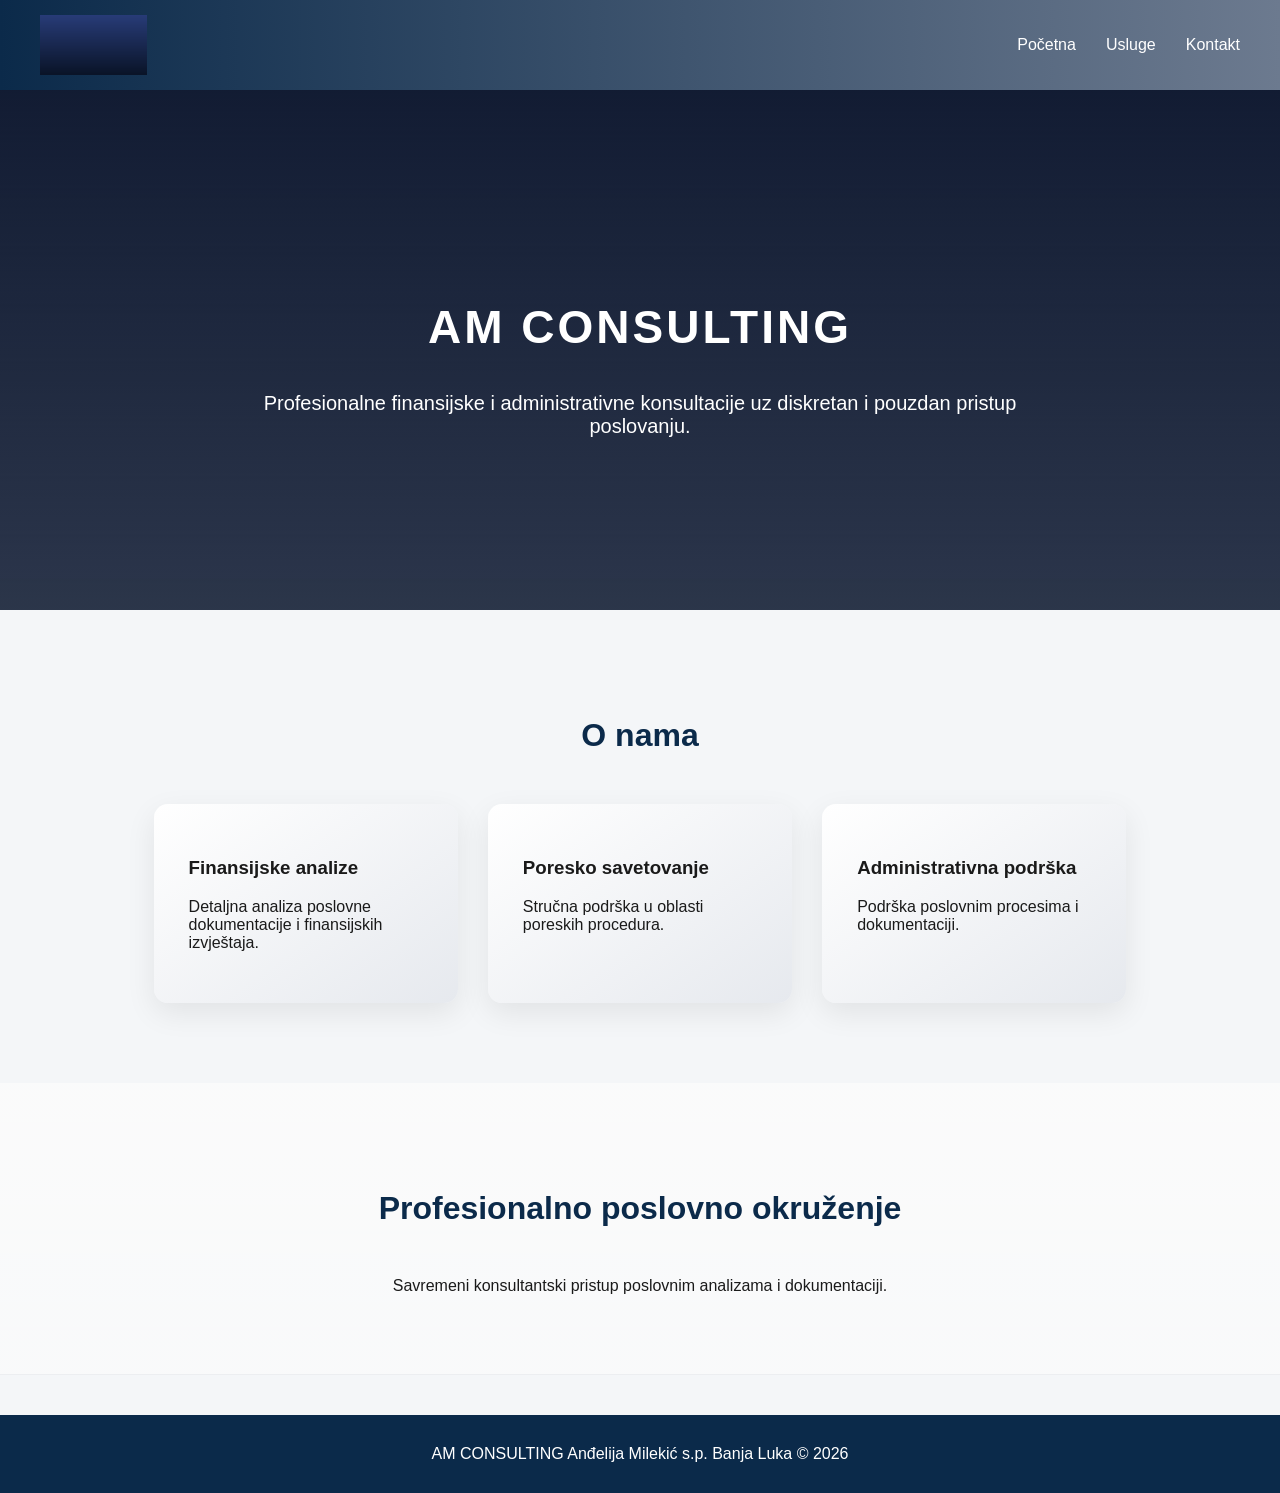
==== index.html @ 1e1127e0 "Add files via upload" ====
<!DOCTYPE html>
<html lang="sr">
<head>
<meta charset="UTF-8">
<meta name="viewport" content="width=device-width, initial-scale=1.0">

<title>AM CONSULTING | Finansijske i poreske konsultacije Banja Luka</title>

<meta name="description" content="AM CONSULTING Banja Luka - Finansijske analize, poresko savetovanje i poslovne konsultacije. Profesionalna podrška za pravna lica i preduzetnike.">

<meta name="keywords" content="konsalting Banja Luka, finansijske konsultacije, poresko savetovanje, AM Consulting">

<meta name="author" content="AM CONSULTING">

<link rel="stylesheet" href="style.css">

</head>

<body>

<nav>
<img src="logo.png">
<ul>
<li><a href="index.html">Početna</a></li>
<li><a href="usluge.html">Usluge</a></li>
<li><a href="kontakt.html">Kontakt</a></li>
</ul>
</nav>

<section class="hero">
<div>
<h1>AM CONSULTING</h1>
<p>
Profesionalne finansijske i administrativne konsultacije uz diskretan i pouzdan pristup poslovanju.
</p>
</div>
</section>

<section class="section">
<h2 class="section-title">O nama</h2>

<div class="grid">

<div class="card">
<h3>Finansijske analize</h3>
<p>Detaljna analiza poslovne dokumentacije i finansijskih izvještaja.</p>
</div>

<div class="card">
<h3>Poresko savetovanje</h3>
<p>Stručna podrška u oblasti poreskih procedura.</p>
</div>

<div class="card">
<h3>Administrativna podrška</h3>
<p>Podrška poslovnim procesima i dokumentaciji.</p>
</div>

</div>
</section>

<section class="section office">
<h2 class="section-title">Profesionalno poslovno okruženje</h2>
<p style="text-align:center;max-width:800px;margin:auto;">
Savremeni konsultantski pristup poslovnim analizama i dokumentaciji.
</p>
</section>

<footer>
AM CONSULTING Anđelija Milekić s.p. Banja Luka © 2026
</footer>

</body>
</html>
---- style.css ----
body{
margin:0;
font-family:Segoe UI, Arial, sans-serif;
background:#f4f6f8;
color:#1a1a1a;
scroll-behavior:smooth;
}

/* NAV */
nav{
background:linear-gradient(90deg,#0B2A4A,#6c7a8f);
padding:15px 40px;
display:flex;
align-items:center;
justify-content:space-between;
position:sticky;
top:0;
z-index:999;
}

nav img{
height:60px;
}

nav ul{
list-style:none;
display:flex;
gap:30px;
margin:0;
}

nav a{
color:white;
text-decoration:none;
font-weight:500;
transition:0.3s;
}

nav a:hover{
opacity:0.7;
}

/* HERO */
.hero{
height:520px;
background:
linear-gradient(rgba(10,20,40,0.65), rgba(10,20,40,0.65)),
url("banjaluka.jpg");
background-size:cover;
background-position:center;
display:flex;
align-items:center;
justify-content:center;
text-align:center;
color:white;
animation:fadeIn 1.2s ease;
}

.hero h1{
font-size:46px;
letter-spacing:3px;
}

.hero p{
font-size:20px;
max-width:760px;
margin:auto;
}

/* SECTIONS */
.section{
padding:80px 12%;
}

.section-title{
text-align:center;
font-size:32px;
margin-bottom:50px;
color:#0B2A4A;
}

.grid{
display:grid;
grid-template-columns:repeat(auto-fit,minmax(260px,1fr));
gap:30px;
}

.card{
background:linear-gradient(145deg,#ffffff,#e6e9ee);
padding:35px;
border-radius:14px;
box-shadow:0 10px 30px rgba(0,0,0,0.08);
transition:0.35s;
animation:fadeUp 1s ease;
}

.card:hover{
transform:translateY(-10px);
}

/* OFFICE IMAGE */
.office{
background:
linear-gradient(rgba(255,255,255,0.9), rgba(255,255,255,0.9)),
url("kancelarija.jpg");
background-size:cover;
background-position:center;
}

/* FOOTER */
footer{
background:#0B2A4A;
color:white;
text-align:center;
padding:30px;
margin-top:40px;
}

/* ANIMATIONS */
@keyframes fadeIn{
from{opacity:0;}
to{opacity:1;}
}

@keyframes fadeUp{
from{
opacity:0;
transform:translateY(40px);
}
to{
opacity:1;
transform:translateY(0);
}
}
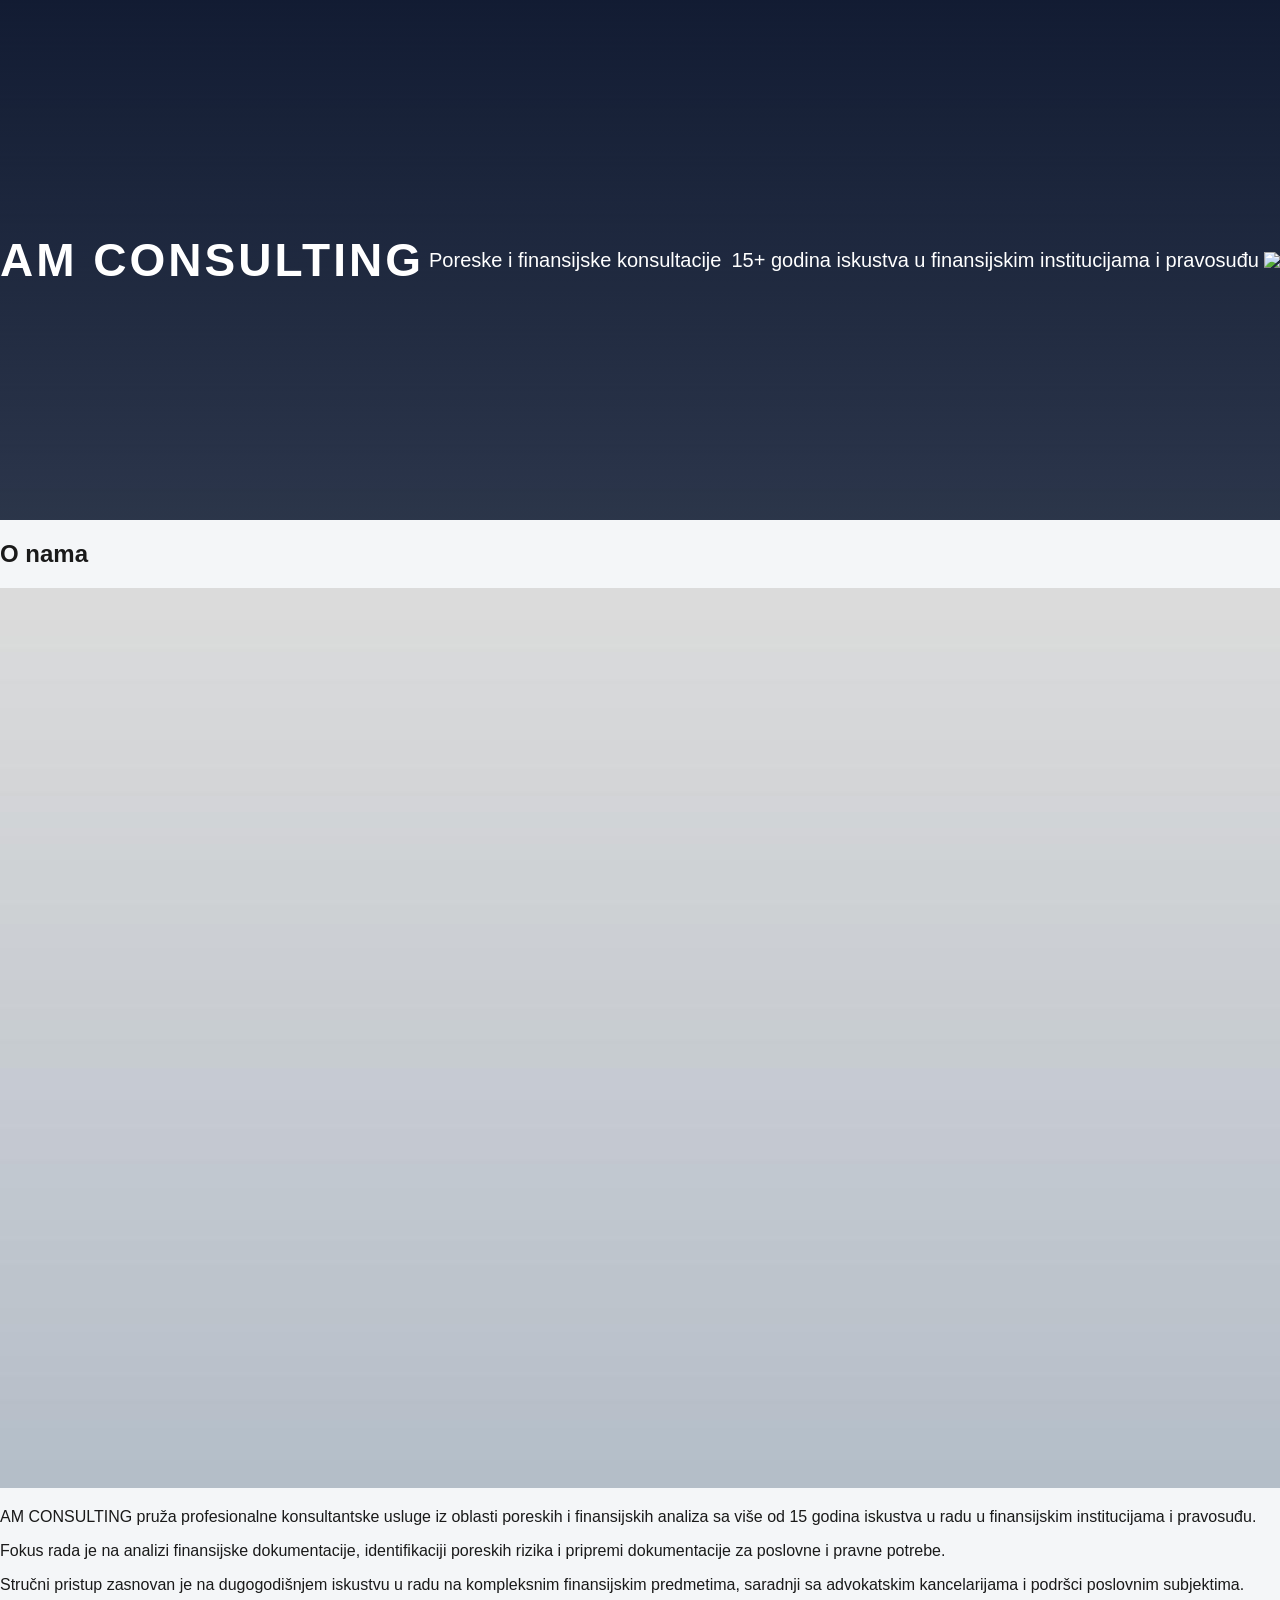
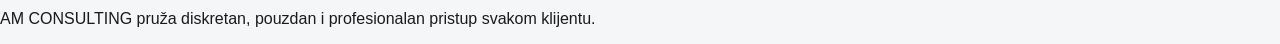
==== commit 4e913331: "Add files via upload" ====
--- a/index.html
+++ b/index.html
@@ -1,75 +1,65 @@
-
 <!DOCTYPE html>
 <html lang="sr">
 <head>
 <meta charset="UTF-8">
 <meta name="viewport" content="width=device-width, initial-scale=1.0">
-
-<title>AM CONSULTING | Finansijske i poreske konsultacije Banja Luka</title>
-
-<meta name="description" content="AM CONSULTING Banja Luka - Finansijske analize, poresko savetovanje i poslovne konsultacije. Profesionalna podrška za pravna lica i preduzetnike.">
-
-<meta name="keywords" content="konsalting Banja Luka, finansijske konsultacije, poresko savetovanje, AM Consulting">
-
-<meta name="author" content="AM CONSULTING">
-
+<title>AM CONSULTING</title>
 <link rel="stylesheet" href="style.css">
-
 </head>
 
 <body>
 
-<nav>
-<img src="logo.png">
-<ul>
-<li><a href="index.html">Početna</a></li>
-<li><a href="usluge.html">Usluge</a></li>
-<li><a href="kontakt.html">Kontakt</a></li>
-</ul>
-</nav>
+<!-- HERO -->
+<div class="hero">
 
-<section class="hero">
-<div>
 <h1>AM CONSULTING</h1>
-<p>
-Profesionalne finansijske i administrativne konsultacije uz diskretan i pouzdan pristup poslovanju.
-</p>
-</div>
-</section>
+<p>Poreske i finansijske konsultacije</p>
+<p>15+ godina iskustva u finansijskim institucijama i pravosuđu</p>
 
-<section class="section">
-<h2 class="section-title">O nama</h2>
+<img src="grad.jpg" class="hero-city">
 
-<div class="grid">
-
-<div class="card">
-<h3>Finansijske analize</h3>
-<p>Detaljna analiza poslovne dokumentacije i finansijskih izvještaja.</p>
 </div>
 
-<div class="card">
-<h3>Poresko savetovanje</h3>
-<p>Stručna podrška u oblasti poreskih procedura.</p>
+
+<!-- O NAMA -->
+<section id="o-nama">
+
+<h2>O nama</h2>
+
+<div class="about-box">
+
+<div>
+<img src="kancelarija.jpg" class="about-img">
 </div>
 
-<div class="card">
-<h3>Administrativna podrška</h3>
-<p>Podrška poslovnim procesima i dokumentaciji.</p>
+<div>
+
+<p>
+AM CONSULTING pruža profesionalne konsultantske usluge iz oblasti
+poreskih i finansijskih analiza sa više od 15 godina iskustva u radu
+u finansijskim institucijama i pravosuđu.
+</p>
+
+<p>
+Fokus rada je na analizi finansijske dokumentacije, identifikaciji
+poreskih rizika i pripremi dokumentacije za poslovne i pravne potrebe.
+</p>
+
+<p>
+Stručni pristup zasnovan je na dugogodišnjem iskustvu u radu na
+kompleksnim finansijskim predmetima, saradnji sa advokatskim
+kancelarijama i podršci poslovnim subjektima.
+</p>
+
+<p>
+AM CONSULTING pruža diskretan, pouzdan i profesionalan pristup svakom klijentu.
+</p>
+
 </div>
 
 </div>
+
 </section>
-
-<section class="section office">
-<h2 class="section-title">Profesionalno poslovno okruženje</h2>
-<p style="text-align:center;max-width:800px;margin:auto;">
-Savremeni konsultantski pristup poslovnim analizama i dokumentaciji.
-</p>
-</section>
-
-<footer>
-AM CONSULTING Anđelija Milekić s.p. Banja Luka © 2026
-</footer>
 
 </body>
 </html>
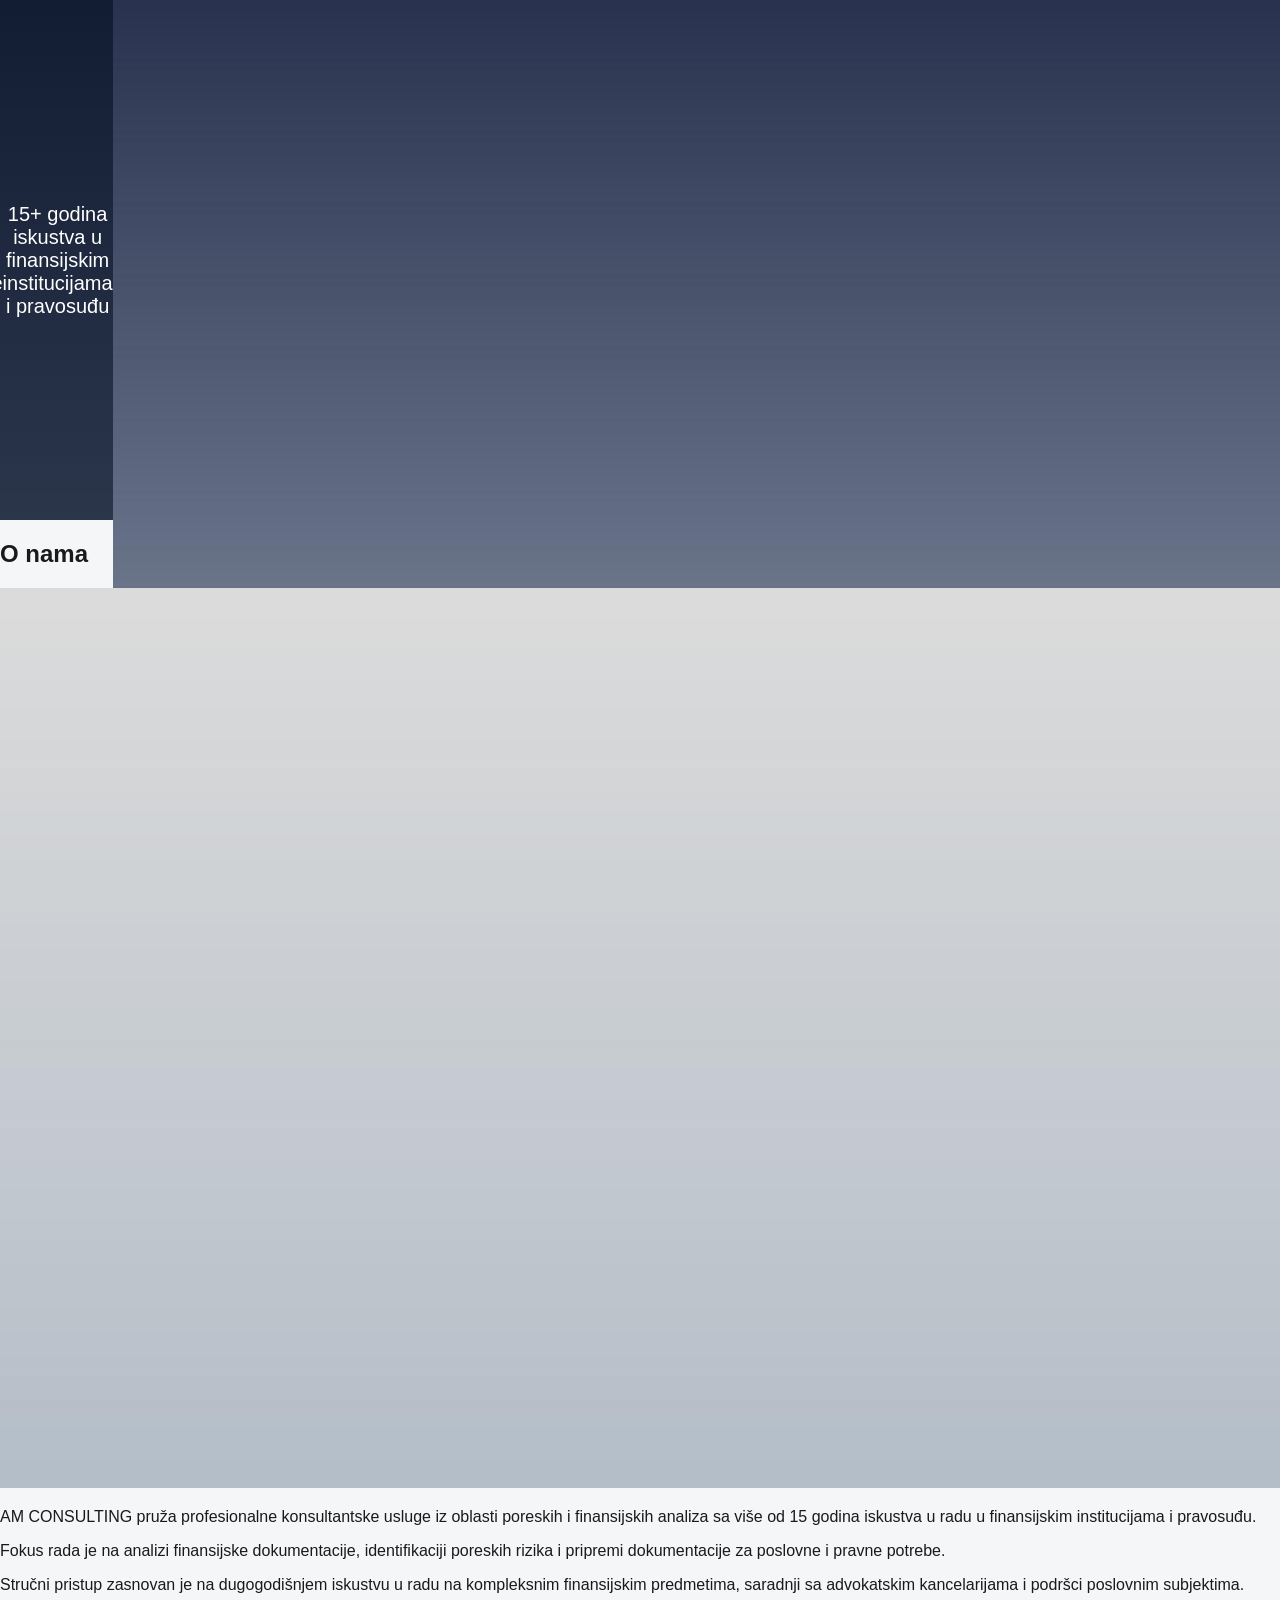
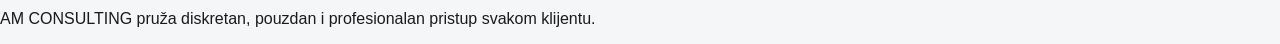
==== commit 1cec72a5: "Replace image source from grad.jpg to banjaluka.jpg" ====
--- a/index.html
+++ b/index.html
@@ -16,7 +16,7 @@
 <p>Poreske i finansijske konsultacije</p>
 <p>15+ godina iskustva u finansijskim institucijama i pravosuđu</p>
 
-<img src="grad.jpg" class="hero-city">
+<img src="banjaluka.jpg" class="hero-city">
 
 </div>
 
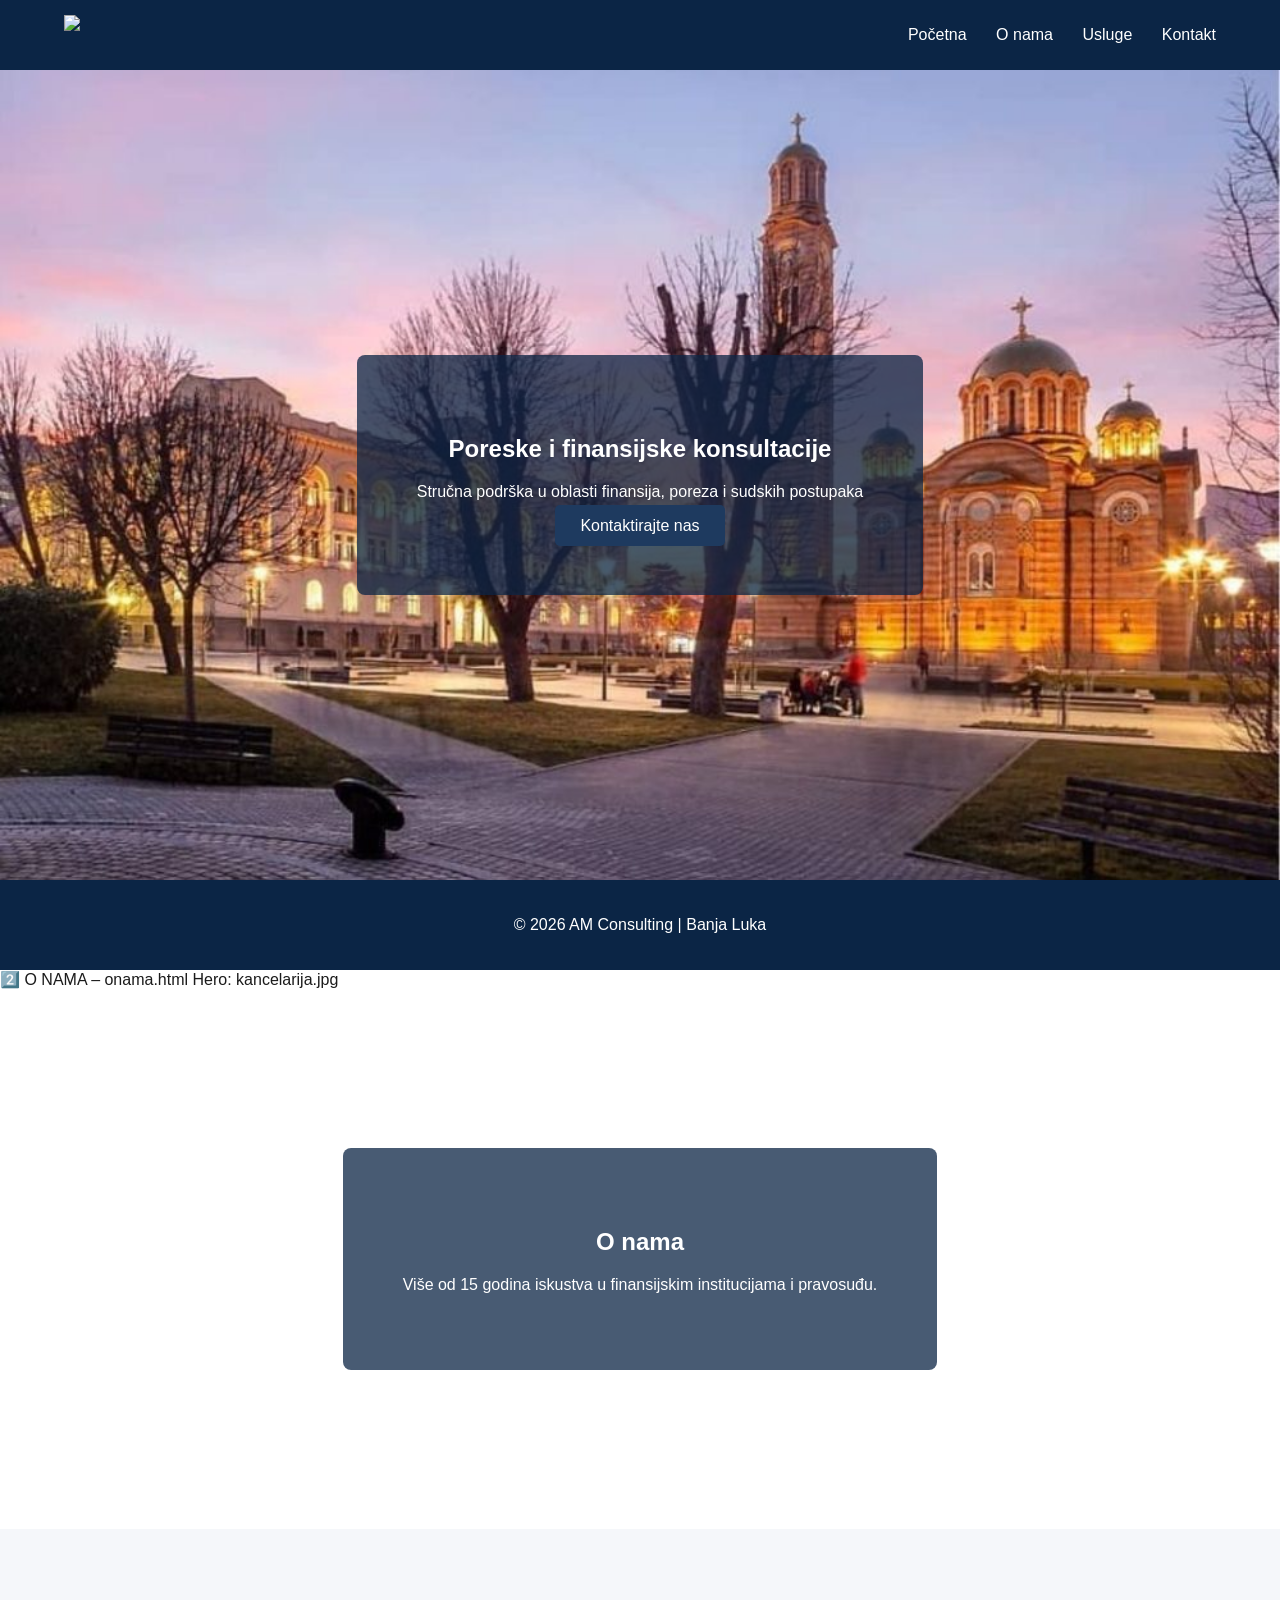
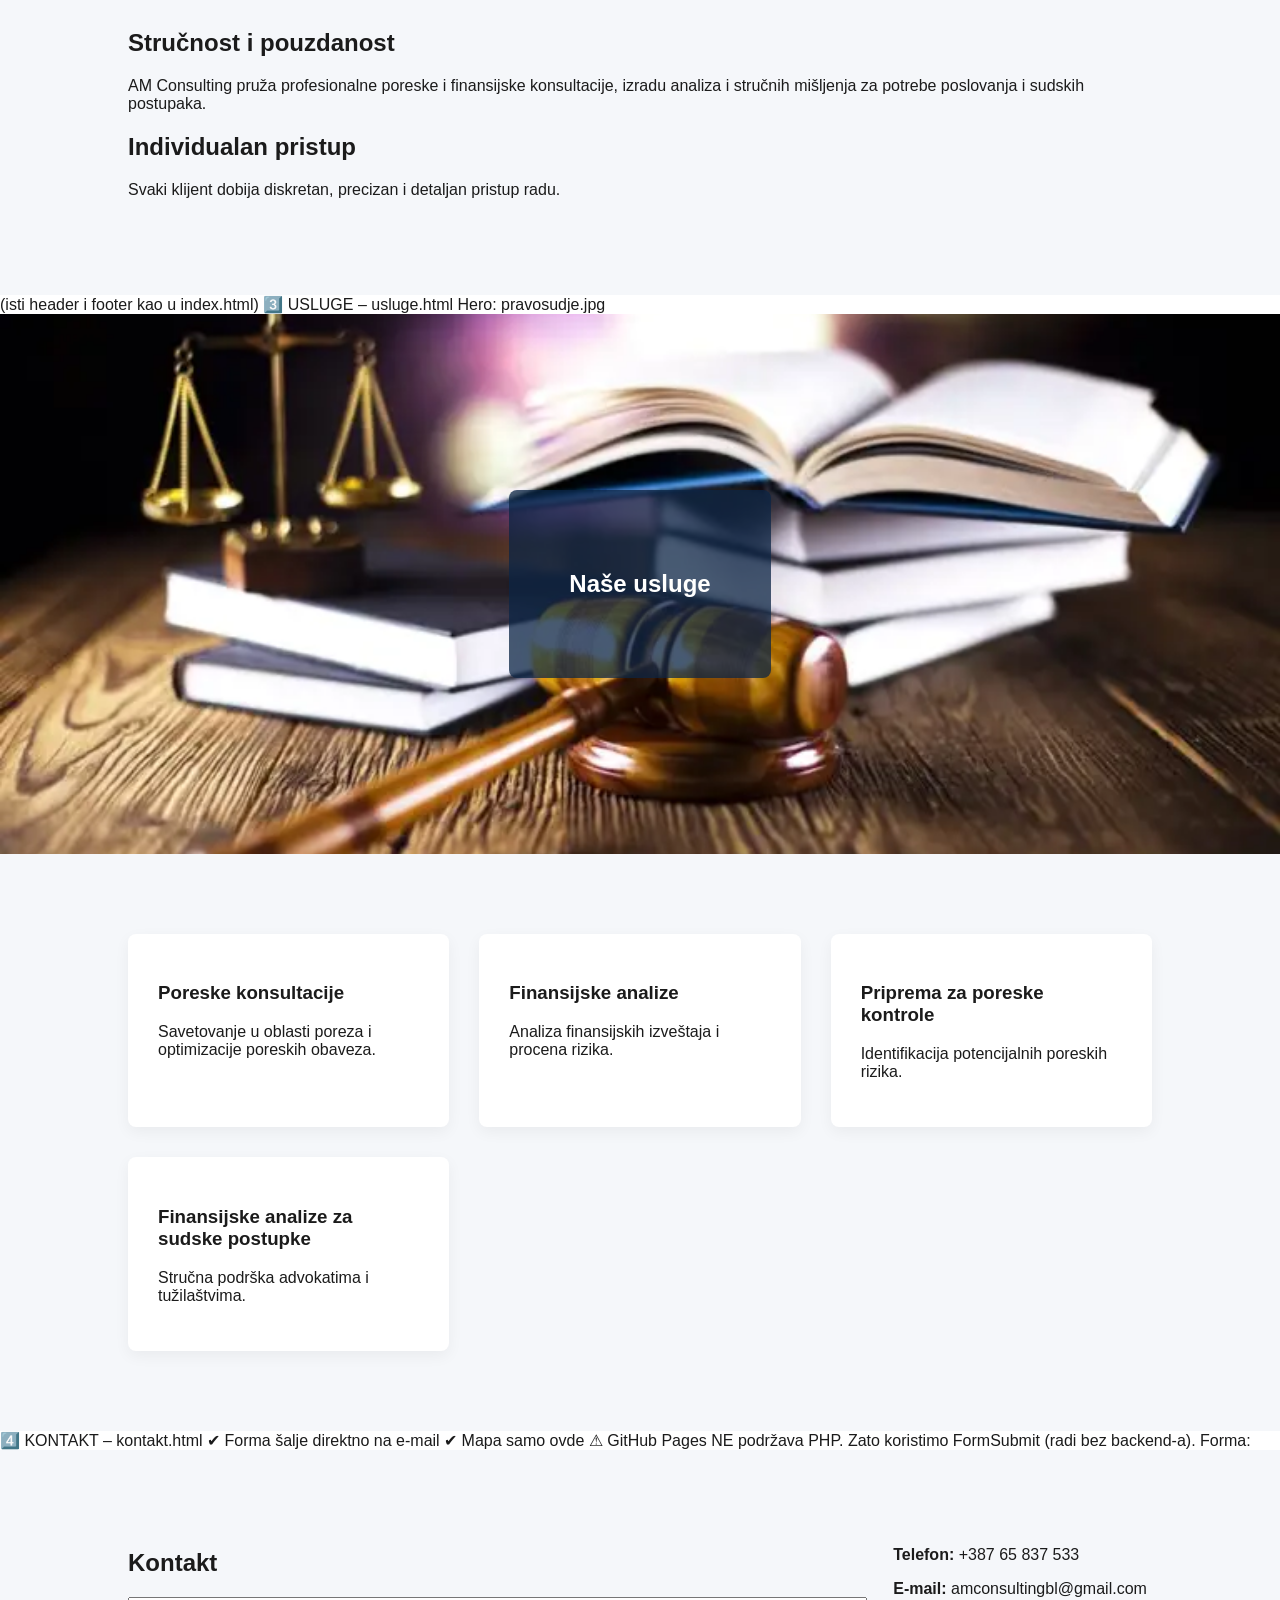
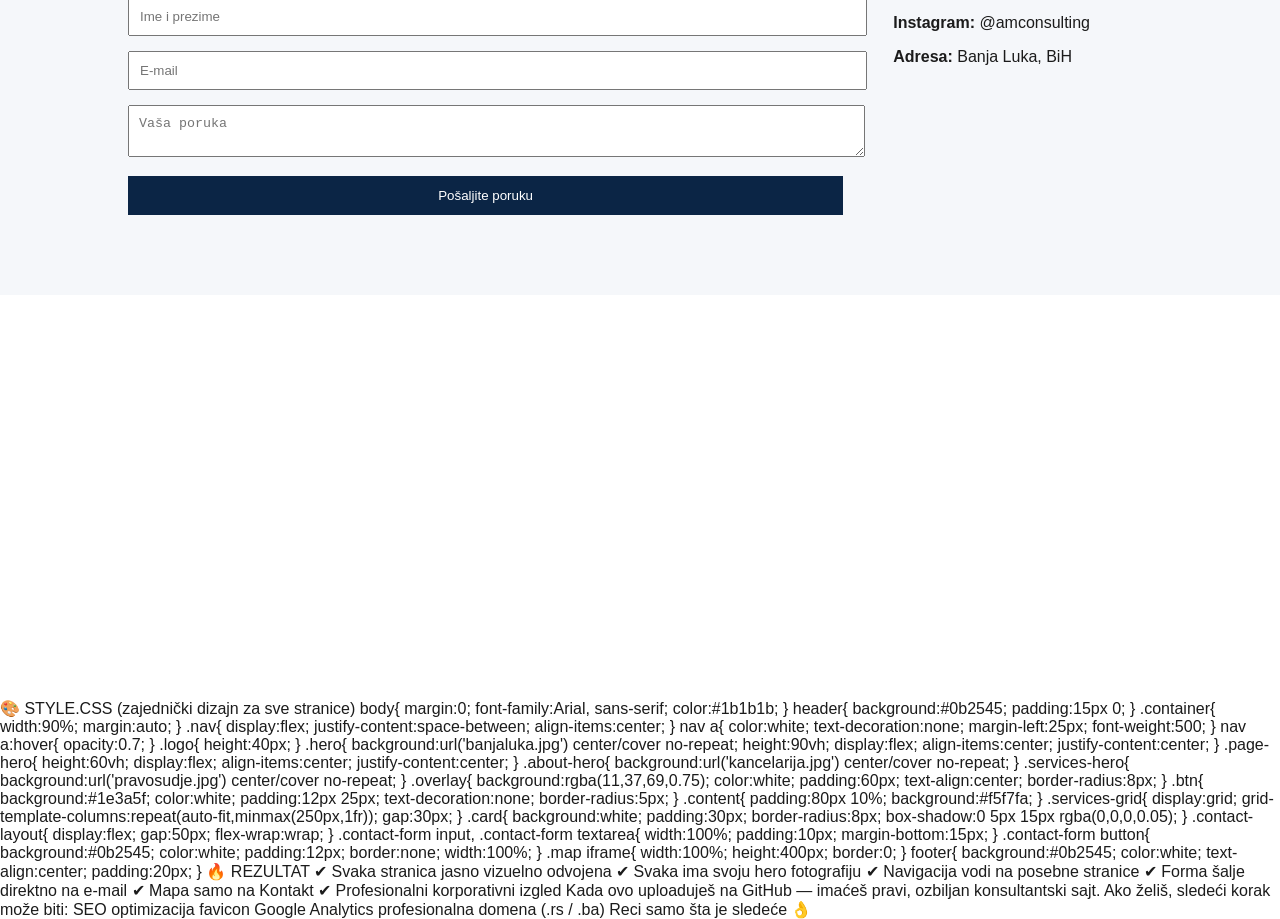
==== commit 4e66bee2: "Add files via upload" ====
--- a/index.html
+++ b/index.html
@@ -1,65 +1,279 @@
-<!DOCTYPE html>
-<html lang="sr">
-<head>
-<meta charset="UTF-8">
-<meta name="viewport" content="width=device-width, initial-scale=1.0">
-<title>AM CONSULTING</title>
-<link rel="stylesheet" href="style.css">
-</head>
-
-<body>
-
-<!-- HERO -->
-<div class="hero">
-
-<h1>AM CONSULTING</h1>
-<p>Poreske i finansijske konsultacije</p>
-<p>15+ godina iskustva u finansijskim institucijama i pravosuđu</p>
-
-<img src="banjaluka.jpg" class="hero-city">
-
-</div>
-
-
-<!-- O NAMA -->
-<section id="o-nama">
-
-<h2>O nama</h2>
-
-<div class="about-box">
-
-<div>
-<img src="kancelarija.jpg" class="about-img">
-</div>
-
-<div>
-
-<p>
-AM CONSULTING pruža profesionalne konsultantske usluge iz oblasti
-poreskih i finansijskih analiza sa više od 15 godina iskustva u radu
-u finansijskim institucijama i pravosuđu.
-</p>
-
-<p>
-Fokus rada je na analizi finansijske dokumentacije, identifikaciji
-poreskih rizika i pripremi dokumentacije za poslovne i pravne potrebe.
-</p>
-
-<p>
-Stručni pristup zasnovan je na dugogodišnjem iskustvu u radu na
-kompleksnim finansijskim predmetima, saradnji sa advokatskim
-kancelarijama i podršci poslovnim subjektima.
-</p>
-
-<p>
-AM CONSULTING pruža diskretan, pouzdan i profesionalan pristup svakom klijentu.
-</p>
-
-</div>
-
-</div>
-
-</section>
-
-</body>
-</html>
+<!DOCTYPE html>
+<html lang="sr">
+<head>
+<meta charset="UTF-8">
+<title>AM Consulting | Poreske i finansijske konsultacije</title>
+<link rel="stylesheet" href="style.css">
+</head>
+<body>
+
+<header>
+<div class="container nav">
+<img src="logo.png" class="logo">
+<nav>
+<a href="index.html">Početna</a>
+<a href="onama.html">O nama</a>
+<a href="usluge.html">Usluge</a>
+<a href="kontakt.html">Kontakt</a>
+</nav>
+</div>
+</header>
+
+<section class="hero">
+<div class="overlay">
+<h1>Poreske i finansijske konsultacije</h1>
+<p>Stručna podrška u oblasti finansija, poreza i sudskih postupaka</p>
+<a href="kontakt.html" class="btn">Kontaktirajte nas</a>
+</div>
+</section>
+
+<footer>
+<p>© 2026 AM Consulting | Banja Luka</p>
+</footer>
+
+</body>
+</html>
+2️⃣ O NAMA – onama.html
+
+Hero: kancelarija.jpg
+
+<section class="page-hero about-hero">
+<div class="overlay">
+<h1>O nama</h1>
+<p>Više od 15 godina iskustva u finansijskim institucijama i pravosuđu.</p>
+</div>
+</section>
+
+<section class="content">
+<h2>Stručnost i pouzdanost</h2>
+<p>AM Consulting pruža profesionalne poreske i finansijske konsultacije,
+izradu analiza i stručnih mišljenja za potrebe poslovanja i sudskih postupaka.</p>
+
+<h2>Individualan pristup</h2>
+<p>Svaki klijent dobija diskretan, precizan i detaljan pristup radu.</p>
+</section>
+
+(isti header i footer kao u index.html)
+
+3️⃣ USLUGE – usluge.html
+
+Hero: pravosudje.jpg
+
+<section class="page-hero services-hero">
+<div class="overlay">
+<h1>Naše usluge</h1>
+</div>
+</section>
+
+<section class="content services-grid">
+
+<div class="card">
+<h3>Poreske konsultacije</h3>
+<p>Savetovanje u oblasti poreza i optimizacije poreskih obaveza.</p>
+</div>
+
+<div class="card">
+<h3>Finansijske analize</h3>
+<p>Analiza finansijskih izveštaja i procena rizika.</p>
+</div>
+
+<div class="card">
+<h3>Priprema za poreske kontrole</h3>
+<p>Identifikacija potencijalnih poreskih rizika.</p>
+</div>
+
+<div class="card">
+<h3>Finansijske analize za sudske postupke</h3>
+<p>Stručna podrška advokatima i tužilaštvima.</p>
+</div>
+
+</section>
+4️⃣ KONTAKT – kontakt.html
+
+✔ Forma šalje direktno na e-mail
+✔ Mapa samo ovde
+
+⚠ GitHub Pages NE podržava PHP.
+Zato koristimo FormSubmit (radi bez backend-a).
+
+Forma:
+
+<section class="content contact-layout">
+
+<div class="contact-form">
+<h2>Kontakt</h2>
+
+<form action="https://formsubmit.co/amconsultingbl@gmail.com" method="POST">
+<input type="text" name="name" placeholder="Ime i prezime" required>
+<input type="email" name="email" placeholder="E-mail" required>
+<textarea name="message" placeholder="Vaša poruka" required></textarea>
+
+<input type="hidden" name="_next" value="https://andjelijamilekic-hash.github.io/am-consulting-banja-luka/">
+<input type="hidden" name="_captcha" value="false">
+
+<button type="submit">Pošaljite poruku</button>
+</form>
+</div>
+
+<div class="contact-info">
+<p><strong>Telefon:</strong> +387 65 837 533</p>
+<p><strong>E-mail:</strong> amconsultingbl@gmail.com</p>
+<p><strong>Instagram:</strong> @amconsulting</p>
+<p><strong>Adresa:</strong> Banja Luka, BiH</p>
+</div>
+
+</section>
+
+<section class="map">
+<iframe src="https://www.google.com/maps?q=Banja+Luka&output=embed"></iframe>
+</section>
+🎨 STYLE.CSS (zajednički dizajn za sve stranice)
+body{
+margin:0;
+font-family:Arial, sans-serif;
+color:#1b1b1b;
+}
+
+header{
+background:#0b2545;
+padding:15px 0;
+}
+
+.container{
+width:90%;
+margin:auto;
+}
+
+.nav{
+display:flex;
+justify-content:space-between;
+align-items:center;
+}
+
+nav a{
+color:white;
+text-decoration:none;
+margin-left:25px;
+font-weight:500;
+}
+
+nav a:hover{
+opacity:0.7;
+}
+
+.logo{
+height:40px;
+}
+
+.hero{
+background:url('banjaluka.jpg') center/cover no-repeat;
+height:90vh;
+display:flex;
+align-items:center;
+justify-content:center;
+}
+
+.page-hero{
+height:60vh;
+display:flex;
+align-items:center;
+justify-content:center;
+}
+
+.about-hero{
+background:url('kancelarija.jpg') center/cover no-repeat;
+}
+
+.services-hero{
+background:url('pravosudje.jpg') center/cover no-repeat;
+}
+
+.overlay{
+background:rgba(11,37,69,0.75);
+color:white;
+padding:60px;
+text-align:center;
+border-radius:8px;
+}
+
+.btn{
+background:#1e3a5f;
+color:white;
+padding:12px 25px;
+text-decoration:none;
+border-radius:5px;
+}
+
+.content{
+padding:80px 10%;
+background:#f5f7fa;
+}
+
+.services-grid{
+display:grid;
+grid-template-columns:repeat(auto-fit,minmax(250px,1fr));
+gap:30px;
+}
+
+.card{
+background:white;
+padding:30px;
+border-radius:8px;
+box-shadow:0 5px 15px rgba(0,0,0,0.05);
+}
+
+.contact-layout{
+display:flex;
+gap:50px;
+flex-wrap:wrap;
+}
+
+.contact-form input,
+.contact-form textarea{
+width:100%;
+padding:10px;
+margin-bottom:15px;
+}
+
+.contact-form button{
+background:#0b2545;
+color:white;
+padding:12px;
+border:none;
+width:100%;
+}
+
+.map iframe{
+width:100%;
+height:400px;
+border:0;
+}
+
+footer{
+background:#0b2545;
+color:white;
+text-align:center;
+padding:20px;
+}
+🔥 REZULTAT
+
+✔ Svaka stranica jasno vizuelno odvojena
+✔ Svaka ima svoju hero fotografiju
+✔ Navigacija vodi na posebne stranice
+✔ Forma šalje direktno na e-mail
+✔ Mapa samo na Kontakt
+✔ Profesionalni korporativni izgled
+
+Kada ovo uploaduješ na GitHub — imaćeš pravi, ozbiljan konsultantski sajt.
+
+Ako želiš, sledeći korak može biti:
+
+SEO optimizacija
+
+favicon
+
+Google Analytics
+
+profesionalna domena (.rs / .ba)
+
+Reci samo šta je sledeće 👌
--- a/style.css
+++ b/style.css
@@ -1,135 +1,127 @@
-
-body{
-margin:0;
-font-family:Segoe UI, Arial, sans-serif;
-background:#f4f6f8;
-color:#1a1a1a;
-scroll-behavior:smooth;
-}
-
-/* NAV */
-nav{
-background:linear-gradient(90deg,#0B2A4A,#6c7a8f);
-padding:15px 40px;
-display:flex;
-align-items:center;
-justify-content:space-between;
-position:sticky;
-top:0;
-z-index:999;
-}
-
-nav img{
-height:60px;
-}
-
-nav ul{
-list-style:none;
-display:flex;
-gap:30px;
-margin:0;
-}
-
-nav a{
-color:white;
-text-decoration:none;
-font-weight:500;
-transition:0.3s;
-}
-
-nav a:hover{
-opacity:0.7;
-}
-
-/* HERO */
-.hero{
-height:520px;
-background:
-linear-gradient(rgba(10,20,40,0.65), rgba(10,20,40,0.65)),
-url("banjaluka.jpg");
-background-size:cover;
-background-position:center;
-display:flex;
-align-items:center;
-justify-content:center;
-text-align:center;
-color:white;
-animation:fadeIn 1.2s ease;
-}
-
-.hero h1{
-font-size:46px;
-letter-spacing:3px;
-}
-
-.hero p{
-font-size:20px;
-max-width:760px;
-margin:auto;
-}
-
-/* SECTIONS */
-.section{
-padding:80px 12%;
-}
-
-.section-title{
-text-align:center;
-font-size:32px;
-margin-bottom:50px;
-color:#0B2A4A;
-}
-
-.grid{
-display:grid;
-grid-template-columns:repeat(auto-fit,minmax(260px,1fr));
-gap:30px;
-}
-
-.card{
-background:linear-gradient(145deg,#ffffff,#e6e9ee);
-padding:35px;
-border-radius:14px;
-box-shadow:0 10px 30px rgba(0,0,0,0.08);
-transition:0.35s;
-animation:fadeUp 1s ease;
-}
-
-.card:hover{
-transform:translateY(-10px);
-}
-
-/* OFFICE IMAGE */
-.office{
-background:
-linear-gradient(rgba(255,255,255,0.9), rgba(255,255,255,0.9)),
-url("kancelarija.jpg");
-background-size:cover;
-background-position:center;
-}
-
-/* FOOTER */
-footer{
-background:#0B2A4A;
-color:white;
-text-align:center;
-padding:30px;
-margin-top:40px;
-}
-
-/* ANIMATIONS */
-@keyframes fadeIn{
-from{opacity:0;}
-to{opacity:1;}
-}
-
-@keyframes fadeUp{
-from{
-opacity:0;
-transform:translateY(40px);
-}
-to{
-opacity:1;
-transform:translateY(0);
-}
-}
+body{
+margin:0;
+font-family:Arial, sans-serif;
+color:#1b1b1b;
+}
+
+header{
+background:#0b2545;
+padding:15px 0;
+}
+
+.container{
+width:90%;
+margin:auto;
+}
+
+.nav{
+display:flex;
+justify-content:space-between;
+align-items:center;
+}
+
+nav a{
+color:white;
+text-decoration:none;
+margin-left:25px;
+font-weight:500;
+}
+
+nav a:hover{
+opacity:0.7;
+}
+
+.logo{
+height:40px;
+}
+
+.hero{
+background:url('banjaluka.jpg') center/cover no-repeat;
+height:90vh;
+display:flex;
+align-items:center;
+justify-content:center;
+}
+
+.page-hero{
+height:60vh;
+display:flex;
+align-items:center;
+justify-content:center;
+}
+
+.about-hero{
+background:url('kancelarija.jpg') center/cover no-repeat;
+}
+
+.services-hero{
+background:url('pravosudje.jpg') center/cover no-repeat;
+}
+
+.overlay{
+background:rgba(11,37,69,0.75);
+color:white;
+padding:60px;
+text-align:center;
+border-radius:8px;
+}
+
+.btn{
+background:#1e3a5f;
+color:white;
+padding:12px 25px;
+text-decoration:none;
+border-radius:5px;
+}
+
+.content{
+padding:80px 10%;
+background:#f5f7fa;
+}
+
+.services-grid{
+display:grid;
+grid-template-columns:repeat(auto-fit,minmax(250px,1fr));
+gap:30px;
+}
+
+.card{
+background:white;
+padding:30px;
+border-radius:8px;
+box-shadow:0 5px 15px rgba(0,0,0,0.05);
+}
+
+.contact-layout{
+display:flex;
+gap:50px;
+flex-wrap:wrap;
+}
+
+.contact-form input,
+.contact-form textarea{
+width:100%;
+padding:10px;
+margin-bottom:15px;
+}
+
+.contact-form button{
+background:#0b2545;
+color:white;
+padding:12px;
+border:none;
+width:100%;
+}
+
+.map iframe{
+width:100%;
+height:400px;
+border:0;
+}
+
+footer{
+background:#0b2545;
+color:white;
+text-align:center;
+padding:20px;
+}
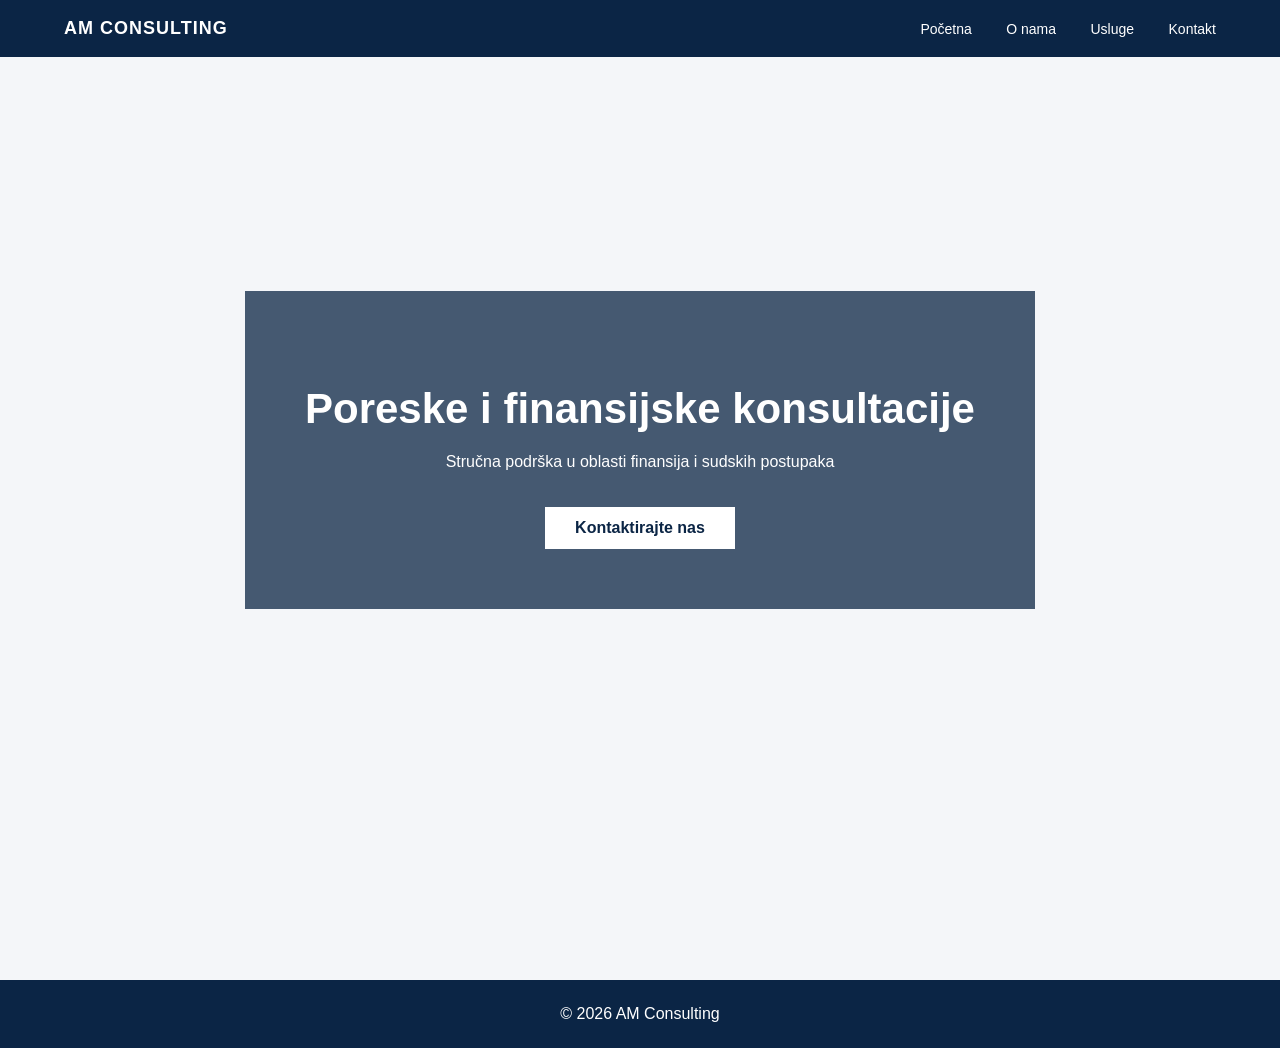
==== commit f08dc8cf: "Add files via upload" ====
--- a/index.html
+++ b/index.html
@@ -2,14 +2,14 @@
 <html lang="sr">
 <head>
 <meta charset="UTF-8">
-<title>AM Consulting | Poreske i finansijske konsultacije</title>
+<title>AM Consulting</title>
 <link rel="stylesheet" href="style.css">
 </head>
 <body>
 
 <header>
 <div class="container nav">
-<img src="logo.png" class="logo">
+<a href="index.html" class="logo-text">AM CONSULTING</a>
 <nav>
 <a href="index.html">Početna</a>
 <a href="onama.html">O nama</a>
@@ -22,258 +22,14 @@
 <section class="hero">
 <div class="overlay">
 <h1>Poreske i finansijske konsultacije</h1>
-<p>Stručna podrška u oblasti finansija, poreza i sudskih postupaka</p>
+<p>Stručna podrška u oblasti finansija i sudskih postupaka</p>
 <a href="kontakt.html" class="btn">Kontaktirajte nas</a>
 </div>
 </section>
 
 <footer>
-<p>© 2026 AM Consulting | Banja Luka</p>
+© 2026 AM Consulting
 </footer>
 
 </body>
-</html>
-2️⃣ O NAMA – onama.html
-
-Hero: kancelarija.jpg
-
-<section class="page-hero about-hero">
-<div class="overlay">
-<h1>O nama</h1>
-<p>Više od 15 godina iskustva u finansijskim institucijama i pravosuđu.</p>
-</div>
-</section>
-
-<section class="content">
-<h2>Stručnost i pouzdanost</h2>
-<p>AM Consulting pruža profesionalne poreske i finansijske konsultacije,
-izradu analiza i stručnih mišljenja za potrebe poslovanja i sudskih postupaka.</p>
-
-<h2>Individualan pristup</h2>
-<p>Svaki klijent dobija diskretan, precizan i detaljan pristup radu.</p>
-</section>
-
-(isti header i footer kao u index.html)
-
-3️⃣ USLUGE – usluge.html
-
-Hero: pravosudje.jpg
-
-<section class="page-hero services-hero">
-<div class="overlay">
-<h1>Naše usluge</h1>
-</div>
-</section>
-
-<section class="content services-grid">
-
-<div class="card">
-<h3>Poreske konsultacije</h3>
-<p>Savetovanje u oblasti poreza i optimizacije poreskih obaveza.</p>
-</div>
-
-<div class="card">
-<h3>Finansijske analize</h3>
-<p>Analiza finansijskih izveštaja i procena rizika.</p>
-</div>
-
-<div class="card">
-<h3>Priprema za poreske kontrole</h3>
-<p>Identifikacija potencijalnih poreskih rizika.</p>
-</div>
-
-<div class="card">
-<h3>Finansijske analize za sudske postupke</h3>
-<p>Stručna podrška advokatima i tužilaštvima.</p>
-</div>
-
-</section>
-4️⃣ KONTAKT – kontakt.html
-
-✔ Forma šalje direktno na e-mail
-✔ Mapa samo ovde
-
-⚠ GitHub Pages NE podržava PHP.
-Zato koristimo FormSubmit (radi bez backend-a).
-
-Forma:
-
-<section class="content contact-layout">
-
-<div class="contact-form">
-<h2>Kontakt</h2>
-
-<form action="https://formsubmit.co/amconsultingbl@gmail.com" method="POST">
-<input type="text" name="name" placeholder="Ime i prezime" required>
-<input type="email" name="email" placeholder="E-mail" required>
-<textarea name="message" placeholder="Vaša poruka" required></textarea>
-
-<input type="hidden" name="_next" value="https://andjelijamilekic-hash.github.io/am-consulting-banja-luka/">
-<input type="hidden" name="_captcha" value="false">
-
-<button type="submit">Pošaljite poruku</button>
-</form>
-</div>
-
-<div class="contact-info">
-<p><strong>Telefon:</strong> +387 65 837 533</p>
-<p><strong>E-mail:</strong> amconsultingbl@gmail.com</p>
-<p><strong>Instagram:</strong> @amconsulting</p>
-<p><strong>Adresa:</strong> Banja Luka, BiH</p>
-</div>
-
-</section>
-
-<section class="map">
-<iframe src="https://www.google.com/maps?q=Banja+Luka&output=embed"></iframe>
-</section>
-🎨 STYLE.CSS (zajednički dizajn za sve stranice)
-body{
-margin:0;
-font-family:Arial, sans-serif;
-color:#1b1b1b;
-}
-
-header{
-background:#0b2545;
-padding:15px 0;
-}
-
-.container{
-width:90%;
-margin:auto;
-}
-
-.nav{
-display:flex;
-justify-content:space-between;
-align-items:center;
-}
-
-nav a{
-color:white;
-text-decoration:none;
-margin-left:25px;
-font-weight:500;
-}
-
-nav a:hover{
-opacity:0.7;
-}
-
-.logo{
-height:40px;
-}
-
-.hero{
-background:url('banjaluka.jpg') center/cover no-repeat;
-height:90vh;
-display:flex;
-align-items:center;
-justify-content:center;
-}
-
-.page-hero{
-height:60vh;
-display:flex;
-align-items:center;
-justify-content:center;
-}
-
-.about-hero{
-background:url('kancelarija.jpg') center/cover no-repeat;
-}
-
-.services-hero{
-background:url('pravosudje.jpg') center/cover no-repeat;
-}
-
-.overlay{
-background:rgba(11,37,69,0.75);
-color:white;
-padding:60px;
-text-align:center;
-border-radius:8px;
-}
-
-.btn{
-background:#1e3a5f;
-color:white;
-padding:12px 25px;
-text-decoration:none;
-border-radius:5px;
-}
-
-.content{
-padding:80px 10%;
-background:#f5f7fa;
-}
-
-.services-grid{
-display:grid;
-grid-template-columns:repeat(auto-fit,minmax(250px,1fr));
-gap:30px;
-}
-
-.card{
-background:white;
-padding:30px;
-border-radius:8px;
-box-shadow:0 5px 15px rgba(0,0,0,0.05);
-}
-
-.contact-layout{
-display:flex;
-gap:50px;
-flex-wrap:wrap;
-}
-
-.contact-form input,
-.contact-form textarea{
-width:100%;
-padding:10px;
-margin-bottom:15px;
-}
-
-.contact-form button{
-background:#0b2545;
-color:white;
-padding:12px;
-border:none;
-width:100%;
-}
-
-.map iframe{
-width:100%;
-height:400px;
-border:0;
-}
-
-footer{
-background:#0b2545;
-color:white;
-text-align:center;
-padding:20px;
-}
-🔥 REZULTAT
-
-✔ Svaka stranica jasno vizuelno odvojena
-✔ Svaka ima svoju hero fotografiju
-✔ Navigacija vodi na posebne stranice
-✔ Forma šalje direktno na e-mail
-✔ Mapa samo na Kontakt
-✔ Profesionalni korporativni izgled
-
-Kada ovo uploaduješ na GitHub — imaćeš pravi, ozbiljan konsultantski sajt.
-
-Ako želiš, sledeći korak može biti:
-
-SEO optimizacija
-
-favicon
-
-Google Analytics
-
-profesionalna domena (.rs / .ba)
-
-Reci samo šta je sledeće 👌+</html>
--- a/style.css
+++ b/style.css
@@ -1,12 +1,17 @@
 body{
 margin:0;
-font-family:Arial, sans-serif;
-color:#1b1b1b;
+font-family: 'Segoe UI', sans-serif;
+color:#1a1a1a;
+background:#f4f6f9;
 }
 
 header{
 background:#0b2545;
-padding:15px 0;
+padding:18px 0;
+position:fixed;
+width:100%;
+top:0;
+z-index:1000;
 }
 
 .container{
@@ -20,108 +25,81 @@
 align-items:center;
 }
 
+.logo-text{
+color:white;
+font-weight:700;
+font-size:18px;
+text-decoration:none;
+letter-spacing:1px;
+}
+
 nav a{
 color:white;
 text-decoration:none;
-margin-left:25px;
-font-weight:500;
+margin-left:30px;
+font-size:14px;
 }
 
 nav a:hover{
 opacity:0.7;
 }
 
-.logo{
-height:40px;
-}
-
 .hero{
-background:url('banjaluka.jpg') center/cover no-repeat;
-height:90vh;
+height:100vh;
+background:url('hodnik.jpg') center/cover no-repeat;
 display:flex;
 align-items:center;
 justify-content:center;
-}
-
-.page-hero{
-height:60vh;
-display:flex;
-align-items:center;
-justify-content:center;
-}
-
-.about-hero{
-background:url('kancelarija.jpg') center/cover no-repeat;
-}
-
-.services-hero{
-background:url('pravosudje.jpg') center/cover no-repeat;
+text-align:center;
 }
 
 .overlay{
 background:rgba(11,37,69,0.75);
+padding:60px;
 color:white;
-padding:60px;
-text-align:center;
-border-radius:8px;
+max-width:700px;
+}
+
+.overlay h1{
+font-size:42px;
+margin-bottom:20px;
 }
 
 .btn{
-background:#1e3a5f;
-color:white;
-padding:12px 25px;
+background:white;
+color:#0b2545;
+padding:12px 30px;
 text-decoration:none;
-border-radius:5px;
+font-weight:600;
+display:inline-block;
+margin-top:20px;
 }
 
-.content{
-padding:80px 10%;
-background:#f5f7fa;
+.page{
+padding-top:120px;
+padding-bottom:80px;
+width:85%;
+margin:auto;
 }
 
 .services-grid{
 display:grid;
 grid-template-columns:repeat(auto-fit,minmax(250px,1fr));
 gap:30px;
+margin-top:40px;
 }
 
 .card{
 background:white;
 padding:30px;
 border-radius:8px;
-box-shadow:0 5px 15px rgba(0,0,0,0.05);
-}
-
-.contact-layout{
-display:flex;
-gap:50px;
-flex-wrap:wrap;
-}
-
-.contact-form input,
-.contact-form textarea{
-width:100%;
-padding:10px;
-margin-bottom:15px;
-}
-
-.contact-form button{
-background:#0b2545;
-color:white;
-padding:12px;
-border:none;
-width:100%;
-}
-
-.map iframe{
-width:100%;
-height:400px;
-border:0;
+box-shadow:0 8px 25px rgba(0,0,0,0.05);
 }
 
 footer{
 background:#0b2545;
 color:white;
 text-align:center;
-padding:20px;
+padding:25px;
+margin-top:80px;
 }
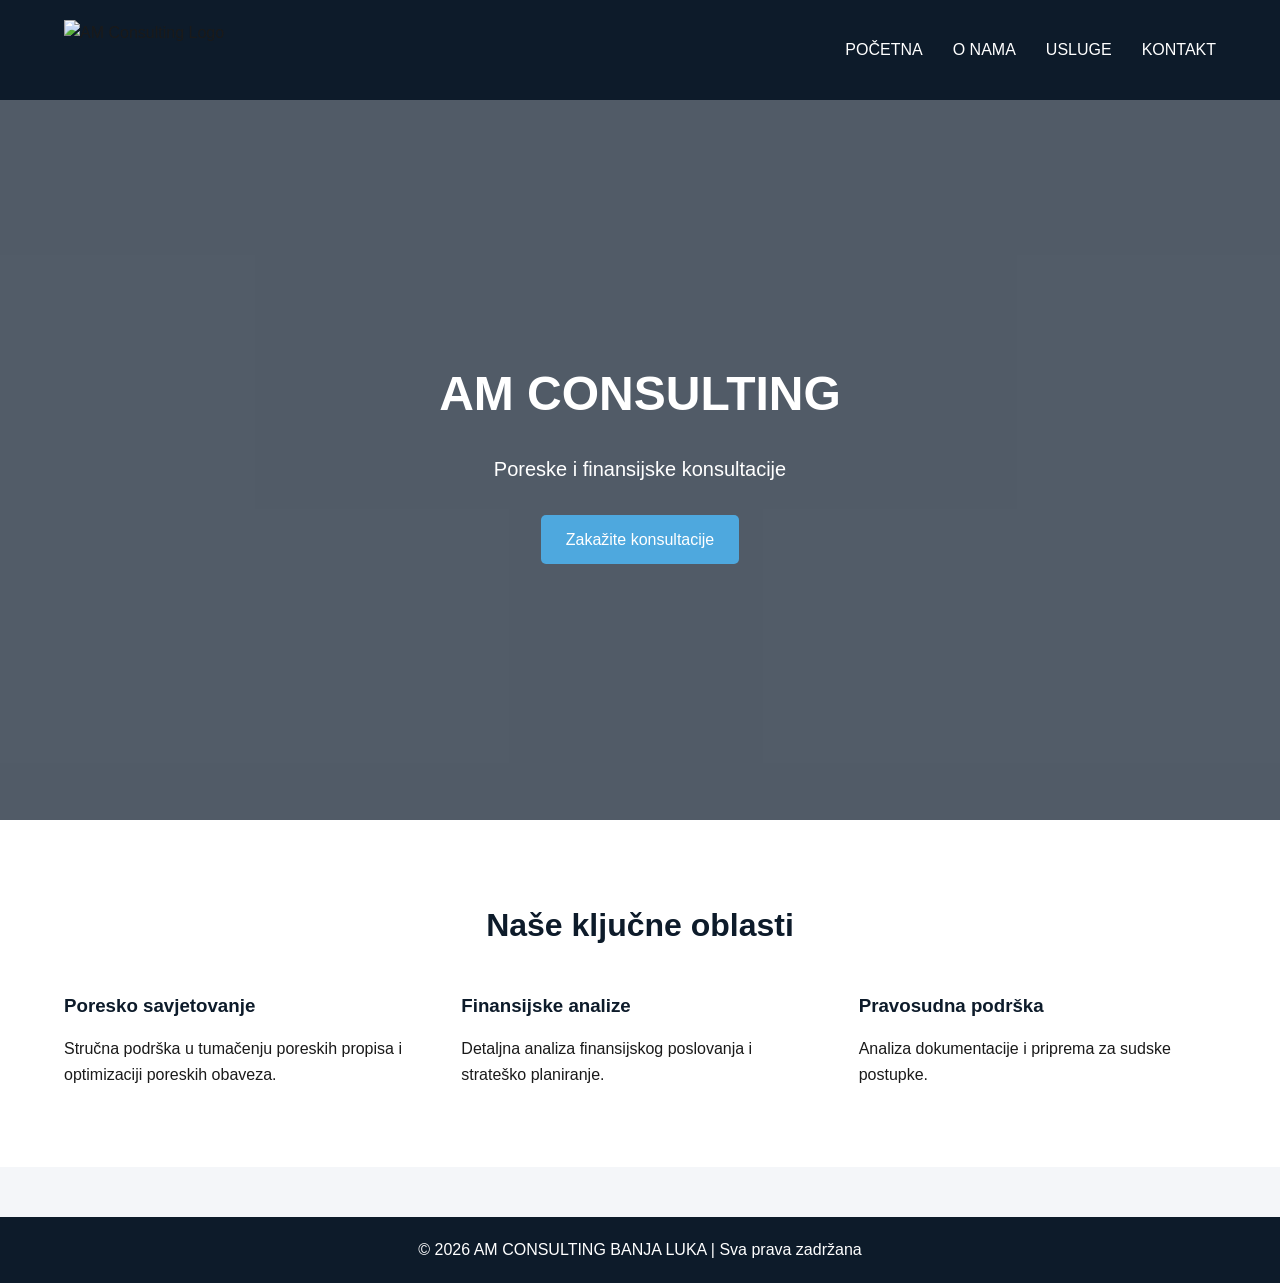
==== commit 7a71773b: "Add files via upload" ====
--- a/index.html
+++ b/index.html
@@ -1,34 +1,56 @@
 <!DOCTYPE html>
 <html lang="sr">
 <head>
-<meta charset="UTF-8">
-<title>AM Consulting</title>
-<link rel="stylesheet" href="style.css">
+    <meta charset="UTF-8">
+    <title>AM Consulting | Poreske i finansijske konsultacije</title>
+    <link rel="stylesheet" href="style.css">
 </head>
 <body>
 
 <header>
-<div class="container nav">
-<a href="index.html" class="logo-text">AM CONSULTING</a>
-<nav>
-<a href="index.html">Početna</a>
-<a href="onama.html">O nama</a>
-<a href="usluge.html">Usluge</a>
-<a href="kontakt.html">Kontakt</a>
-</nav>
-</div>
+    <div class="container navbar">
+        <img src="images/logo.png" alt="AM Consulting Logo">
+        <nav>
+            <ul>
+                <li><a href="index.html">POČETNA</a></li>
+                <li><a href="o-nama.html">O NAMA</a></li>
+                <li><a href="usluge.html">USLUGE</a></li>
+                <li><a href="kontakt.html">KONTAKT</a></li>
+            </ul>
+        </nav>
+    </div>
 </header>
 
 <section class="hero">
-<div class="overlay">
-<h1>Poreske i finansijske konsultacije</h1>
-<p>Stručna podrška u oblasti finansija i sudskih postupaka</p>
-<a href="kontakt.html" class="btn">Kontaktirajte nas</a>
-</div>
+    <div class="hero-content">
+        <h1>AM CONSULTING</h1>
+        <p>Poreske i finansijske konsultacije</p>
+        <a href="kontakt.html" class="btn">Zakažite konsultacije</a>
+    </div>
+</section>
+
+<section class="section">
+    <div class="container">
+        <h2>Naše ključne oblasti</h2>
+        <div class="grid">
+            <div class="card">
+                <h3>Poresko savjetovanje</h3>
+                <p>Stručna podrška u tumačenju poreskih propisa i optimizaciji poreskih obaveza.</p>
+            </div>
+            <div class="card">
+                <h3>Finansijske analize</h3>
+                <p>Detaljna analiza finansijskog poslovanja i strateško planiranje.</p>
+            </div>
+            <div class="card">
+                <h3>Pravosudna podrška</h3>
+                <p>Analiza dokumentacije i priprema za sudske postupke.</p>
+            </div>
+        </div>
+    </div>
 </section>
 
 <footer>
-© 2026 AM Consulting
+    © 2026 AM CONSULTING BANJA LUKA | Sva prava zadržana
 </footer>
 
 </body>
--- a/style.css
+++ b/style.css
@@ -1,105 +1,146 @@
-body{
-margin:0;
-font-family: 'Segoe UI', sans-serif;
-color:#1a1a1a;
-background:#f4f6f9;
+* {
+    margin: 0;
+    padding: 0;
+    box-sizing: border-box;
 }
 
-header{
-background:#0b2545;
-padding:18px 0;
-position:fixed;
-width:100%;
-top:0;
-z-index:1000;
+body {
+    font-family: 'Montserrat', Arial, sans-serif;
+    line-height: 1.6;
+    background-color: #f4f6f9;
+    color: #1a1a1a;
 }
 
-.container{
-width:90%;
-margin:auto;
+header {
+    background: #0d1b2a;
+    padding: 20px 0;
 }
 
-.nav{
-display:flex;
-justify-content:space-between;
-align-items:center;
+.container {
+    width: 90%;
+    max-width: 1200px;
+    margin: auto;
 }
 
-.logo-text{
-color:white;
-font-weight:700;
-font-size:18px;
-text-decoration:none;
-letter-spacing:1px;
+.navbar {
+    display: flex;
+    justify-content: space-between;
+    align-items: center;
 }
 
-nav a{
-color:white;
-text-decoration:none;
-margin-left:30px;
-font-size:14px;
+.navbar img {
+    height: 60px;
 }
 
-nav a:hover{
-opacity:0.7;
+nav ul {
+    list-style: none;
+    display: flex;
+    gap: 30px;
 }
 
-.hero{
-height:100vh;
-background:url('hodnik.jpg') center/cover no-repeat;
-display:flex;
-align-items:center;
-justify-content:center;
-text-align:center;
+nav a {
+    text-decoration: none;
+    color: #ffffff;
+    font-weight: 500;
+    transition: 0.3s;
 }
 
-.overlay{
-background:rgba(11,37,69,0.75);
-padding:60px;
-color:white;
-max-width:700px;
+nav a:hover {
+    color: #4ea8de;
 }
 
-.overlay h1{
-font-size:42px;
-margin-bottom:20px;
+.hero {
+    background: url('images/kancelarija-hero.jpg') center/cover no-repeat;
+    height: 80vh;
+    display: flex;
+    align-items: center;
+    justify-content: center;
+    text-align: center;
+    color: white;
+    position: relative;
 }
 
-.btn{
-background:white;
-color:#0b2545;
-padding:12px 30px;
-text-decoration:none;
-font-weight:600;
-display:inline-block;
-margin-top:20px;
+.hero::after {
+    content: "";
+    position: absolute;
+    width: 100%;
+    height: 100%;
+    background: rgba(13, 27, 42, 0.7);
+    top: 0;
+    left: 0;
 }
 
-.page{
-padding-top:120px;
-padding-bottom:80px;
-width:85%;
-margin:auto;
+.hero-content {
+    position: relative;
+    z-index: 1;
 }
 
-.services-grid{
-display:grid;
-grid-template-columns:repeat(auto-fit,minmax(250px,1fr));
-gap:30px;
-margin-top:40px;
+.hero h1 {
+    font-size: 48px;
+    margin-bottom: 20px;
 }
 
-.card{
-background:white;
-padding:30px;
-border-radius:8px;
-box-shadow:0 8px 25px rgba(0,0,0,0.05);
+.hero p {
+    font-size: 20px;
+    margin-bottom: 30px;
 }
 
-footer{
-background:#0b2545;
-color:white;
-text-align:center;
-padding:25px;
-margin-top:80px;
+.btn {
+    display: inline-block;
+    padding: 12px 25px;
+    background: #4ea8de;
+    color: white;
+    text-decoration: none;
+    border-radius: 5px;
+    transition: 0.3s;
+}
+
+.btn:hover {
+    background: #1d3557;
+}
+
+.section {
+    padding: 80px 0;
+    background: white;
+}
+
+.section-dark {
+    background: #eef2f7;
+}
+
+.section h2 {
+    text-align: center;
+    margin-bottom: 40px;
+    font-size: 32px;
+    color: #0d1b2a;
+}
+
+.grid {
+    display: grid;
+    grid-template-columns: repeat(auto-fit, minmax(300px, 1fr));
+    gap: 40px;
+}
+
+.card img {
+    width: 100%;
+    border-radius: 8px;
+    margin-bottom: 20px;
+}
+
+.card h3 {
+    margin-bottom: 15px;
+    color: #0d1b2a;
+}
+
+footer {
+    background: #0d1b2a;
+    color: white;
+    text-align: center;
+    padding: 20px;
+    margin-top: 50px;
+}
+
+.contact-info p {
+    margin-bottom: 10px;
+    font-size: 18px;
 }
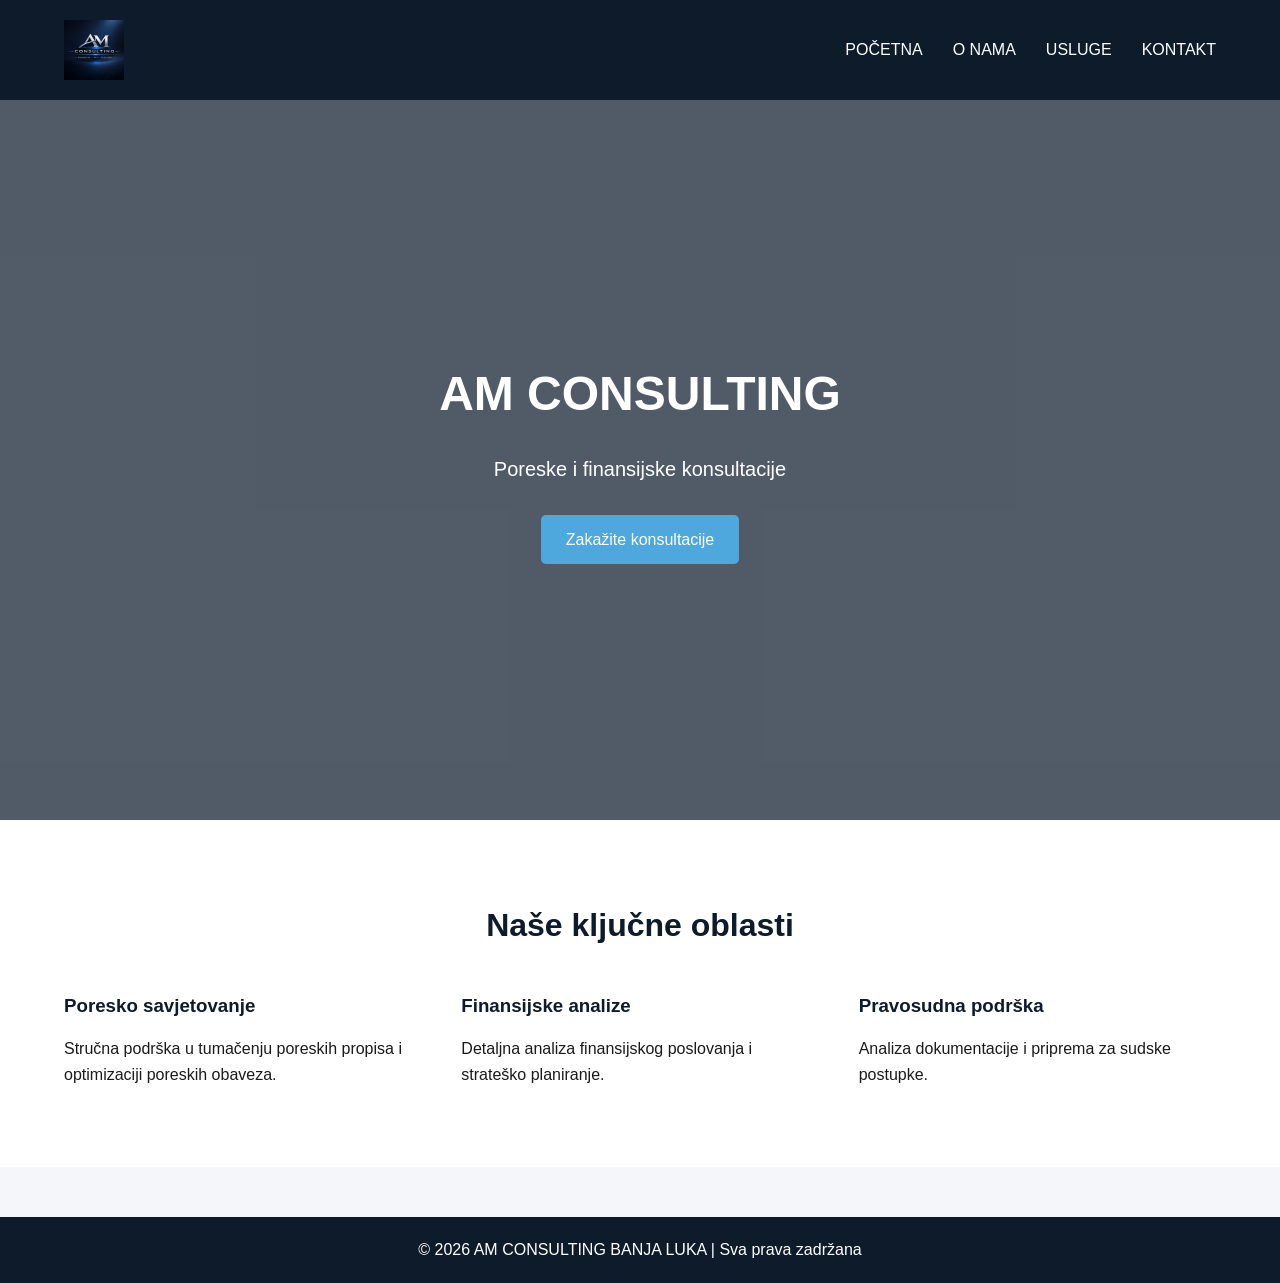
==== commit 4b24daf8: "Update index.html" ====
--- a/index.html
+++ b/index.html
@@ -9,7 +9,7 @@
 
 <header>
     <div class="container navbar">
-        <img src="images/logo.png" alt="AM Consulting Logo">
+        <img src="logo.png" alt="AM Consulting Logo">
         <nav>
             <ul>
                 <li><a href="index.html">POČETNA</a></li>
@@ -54,4 +54,5 @@
 </footer>
 
 </body>
-</html>+
+</html>
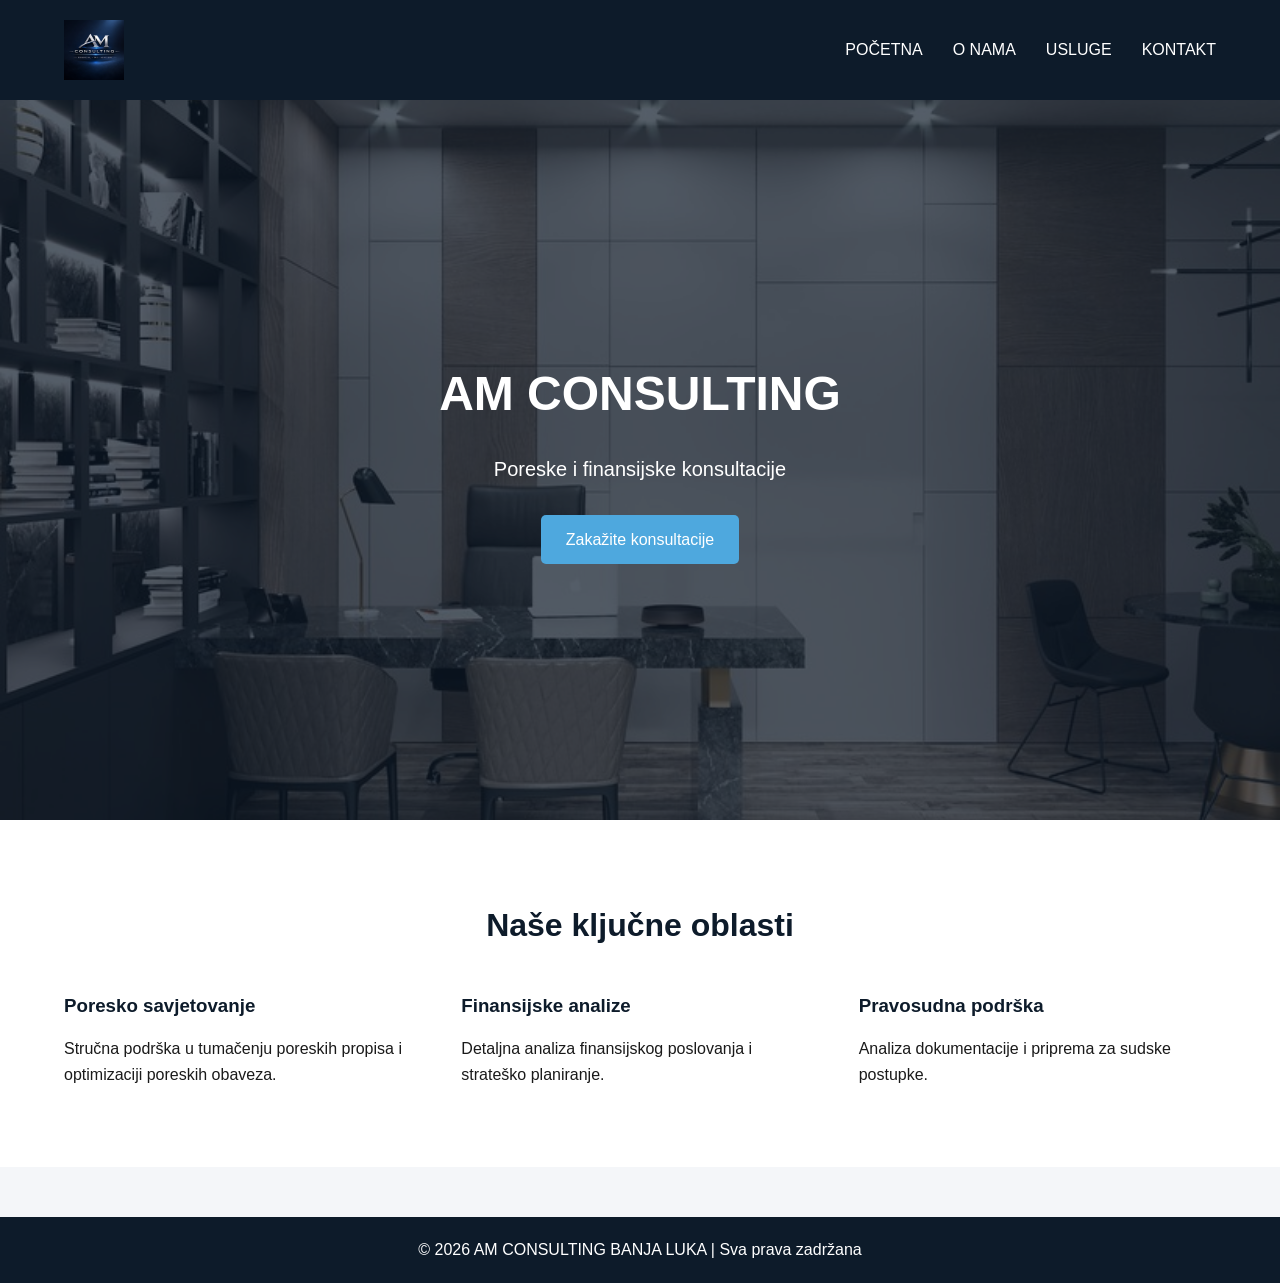
==== commit 2880e8b0: "Add viewport meta tag to index.html Added viewport meta tag for responsive design." ====
--- a/index.html
+++ b/index.html
@@ -2,6 +2,7 @@
 <html lang="sr">
 <head>
     <meta charset="UTF-8">
+    <meta name="viewport" content="width=device-width, initial-scale=1.0">
     <title>AM Consulting | Poreske i finansijske konsultacije</title>
     <link rel="stylesheet" href="style.css">
 </head>
@@ -56,3 +57,4 @@
 </body>
 
 </html>
+
--- a/style.css
+++ b/style.css
@@ -50,7 +50,7 @@
 }
 
 .hero {
-    background: url('images/kancelarija-hero.jpg') center/cover no-repeat;
+    background: url('kancelarija-hero.jpg') center/cover no-repeat;
     height: 80vh;
     display: flex;
     align-items: center;
@@ -143,4 +143,5 @@
 .contact-info p {
     margin-bottom: 10px;
     font-size: 18px;
-}+
+}
